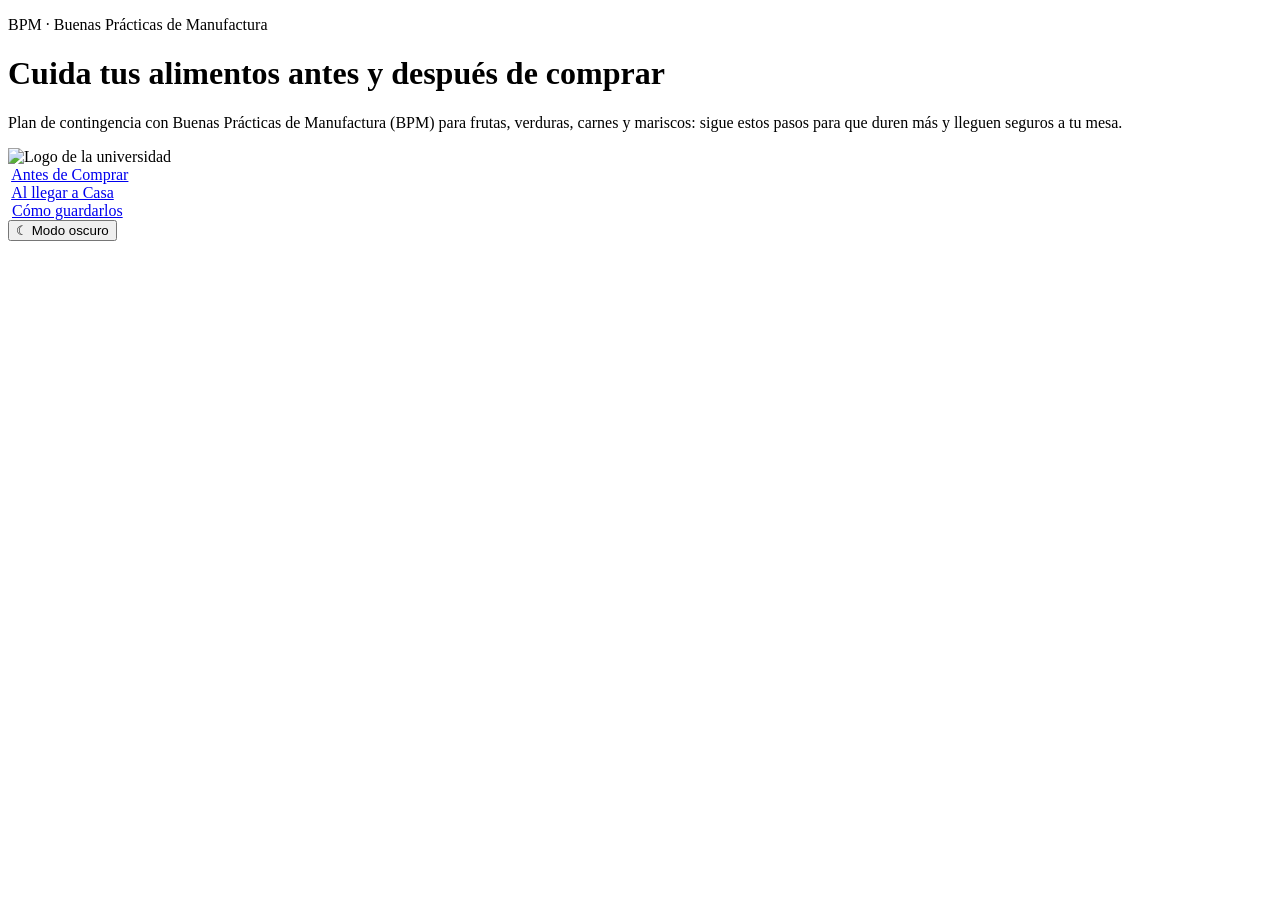
==== index.html @ 7320d2cd "Add files via upload" ====
<!DOCTYPE html>
<html lang="es">
<head>
<meta charset="utf-8">
<meta name="viewport" content="width=device-width, initial-scale=1">
<link rel="preconnect" href="https://fonts.googleapis.com">
<link rel="preconnect" href="https://fonts.gstatic.com" crossorigin>
<link href="https://fonts.googleapis.com/css2?family=Fraunces:opsz,wght@9..144,700;9..144,800&family=Inter:wght@400;600;700&display=swap" rel="stylesheet">
<link rel="stylesheet" href="css/estilos.css">
<script>try{if(localStorage.getItem("bpm-tema")==="oscuro")document.documentElement.setAttribute("data-tema","oscuro")}catch(e){}</script>
<title>Cuida tus alimentos antes y después de comprar</title>
</head>
<body>
<main class="pagina">
  <header class="encabezado">
    <div>
      <p class="etiqueta">BPM · Buenas Prácticas de Manufactura</p>
      <h1>Cuida tus alimentos antes y después de comprar</h1>
      <p class="intro">Plan de contingencia con Buenas Prácticas de Manufactura (BPM) para frutas, verduras, carnes y mariscos: sigue estos pasos para que duren más y lleguen seguros a tu mesa.</p>
    </div>
    <img class="logo" src="universidad_logo_png.png" alt="Logo de la universidad">
  </header>

  <nav class="portadas" aria-label="Secciones">
    <div class="portada">
      <a class="foto" href="antes-de-comprar.html" tabindex="-1" aria-hidden="true"><img src="portada_1_png.png" alt=""></a>
      <a class="boton" href="antes-de-comprar.html">Antes de Comprar</a>
    </div>
    <div class="portada">
      <a class="foto" href="al-llegar-a-casa.html" tabindex="-1" aria-hidden="true"><img src="portada_2_png.png" alt=""></a>
      <a class="boton" href="al-llegar-a-casa.html">Al llegar a Casa</a>
    </div>
    <div class="portada">
      <a class="foto" href="como-guardarlos.html" tabindex="-1" aria-hidden="true"><img src="portada_3_png.png" alt=""></a>
      <a class="boton" href="como-guardarlos.html">Cómo guardarlos</a>
    </div>
  </nav>
</main>
<button class="modo" id="modo" type="button">☾ Modo oscuro</button>
<script src="js/tema.js"></script>
</body>
</html>
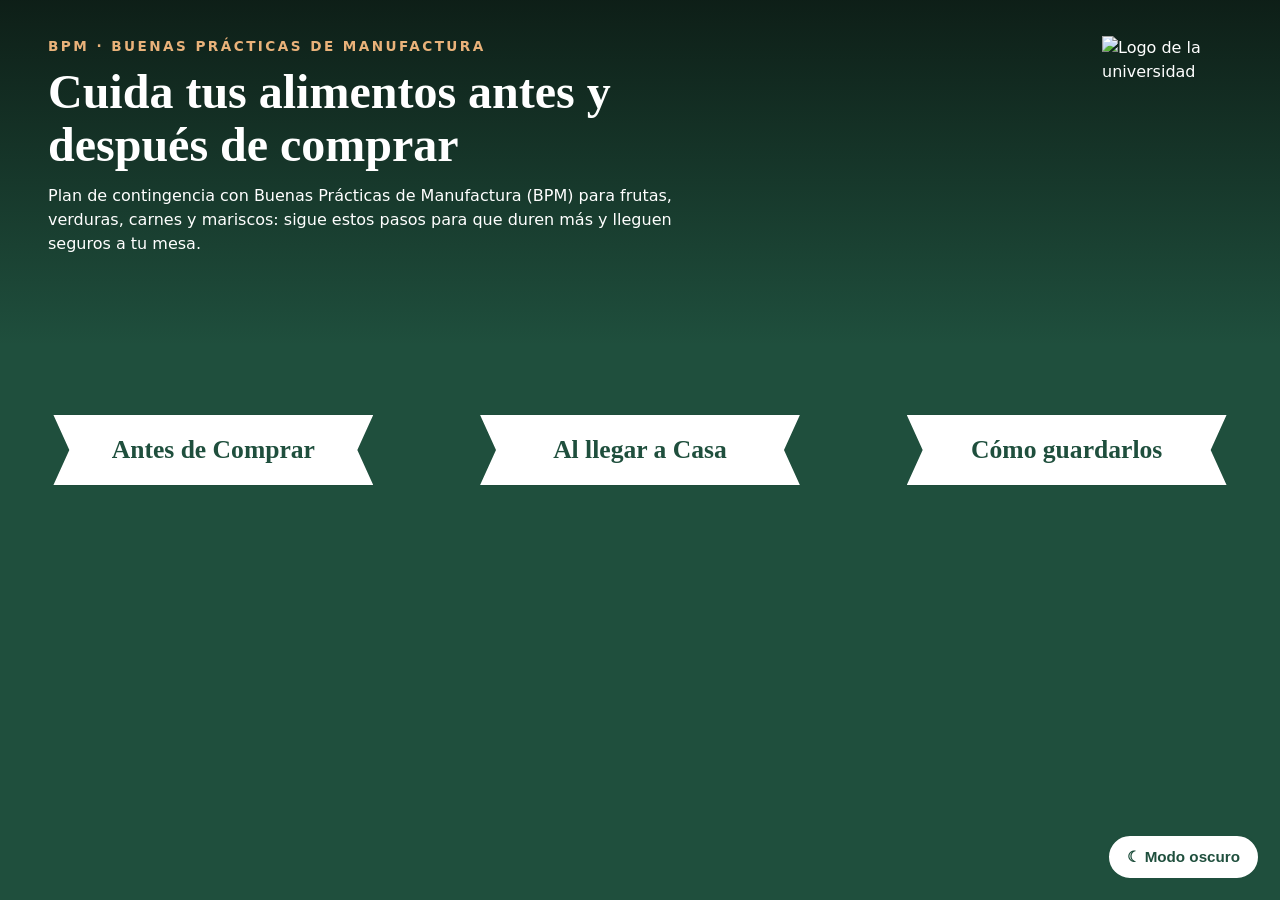
==== commit 45e62697: "Update index.html" ====
--- a/index.html
+++ b/index.html
@@ -6,37 +6,134 @@
 <link rel="preconnect" href="https://fonts.googleapis.com">
 <link rel="preconnect" href="https://fonts.gstatic.com" crossorigin>
 <link href="https://fonts.googleapis.com/css2?family=Fraunces:opsz,wght@9..144,700;9..144,800&family=Inter:wght@400;600;700&display=swap" rel="stylesheet">
-<link rel="stylesheet" href="css/estilos.css">
+<style>
+:root{
+  --fondo:#f5f0e6; --tarjeta:#ffffff; --texto:#1c1c1a; --verde:#1f4f3d;
+  --acento:#b8461a; --acento-texto:#ffffff; --bloque:#1f4f3d; --bloque-texto:#ffffff;
+  --bloque-acento:#e9b27a; --borde:#1f4f3d; --linea:rgba(255,255,255,.2);
+}
+:root[data-tema="oscuro"]{
+  --fondo:#121815; --tarjeta:#1c2621; --texto:#ece8df; --verde:#8fd1b0;
+  --acento:#e0703f; --acento-texto:#121815; --bloque:#0b2a1e; --bloque-texto:#f1ede4;
+  --bloque-acento:#e9b27a; --borde:#8fd1b0; --linea:rgba(255,255,255,.18);
+}
+*{box-sizing:border-box;margin:0}
+html{color-scheme:light}
+:root[data-tema="oscuro"]{color-scheme:dark}
+body{background:var(--fondo);color:var(--texto);font-family:"Inter",system-ui,sans-serif;line-height:1.5;transition:background .25s,color .25s}
+h1,h2,h3{font-family:"Fraunces",Georgia,serif;color:var(--verde);line-height:1.1}
+.pagina{max-width:1100px;margin:0 auto;padding:clamp(20px,4vw,48px) clamp(16px,4vw,48px) 110px}
+
+/* Encabezado */
+.encabezado{display:flex;justify-content:space-between;align-items:flex-start;gap:24px;margin-bottom:36px}
+.etiqueta{color:var(--acento);font-weight:700;font-size:.85rem;letter-spacing:.18em;text-transform:uppercase;margin-bottom:10px}
+.encabezado h1{font-size:clamp(2rem,5vw,3.6rem);font-weight:800;max-width:14em}
+.intro{margin-top:16px;max-width:42em;font-size:1.1rem}
+.logo{width:clamp(80px,14vw,150px);height:auto;flex-shrink:0}
+
+/* Portada */
+.portadas{display:grid;grid-template-columns:repeat(3,1fr);gap:24px}
+.portada{display:flex;flex-direction:column;gap:14px}
+.portada .foto{display:block;aspect-ratio:4/5;border-radius:20px;overflow:hidden;background:var(--tarjeta);border:2px solid var(--borde)}
+.portada img{width:100%;height:100%;object-fit:cover;display:block}
+.boton{display:block;text-align:center;text-decoration:none;font-weight:700;font-size:1.1rem;padding:14px 18px;border-radius:14px;background:var(--acento);color:var(--acento-texto);transition:filter .2s}
+.boton:hover{filter:brightness(1.1)}
+a:focus-visible,button:focus-visible{outline:3px solid var(--bloque-acento);outline-offset:3px}
+
+/* Subpáginas */
+.volver{display:inline-block;margin-bottom:24px;color:var(--verde);font-weight:600;text-decoration:none}
+.volver:hover{text-decoration:underline}
+.tarjeta{background:var(--tarjeta);border-radius:22px;padding:clamp(22px,4vw,40px);max-width:640px}
+.tarjeta h2{font-size:clamp(1.8rem,4vw,2.4rem);margin-bottom:24px}
+.pasos{list-style:none;padding:0;display:grid;gap:20px}
+.pasos li{display:flex;gap:16px;align-items:center;font-size:1.15rem}
+.num{flex:0 0 auto;width:38px;height:38px;border-radius:50%;background:var(--acento);color:var(--acento-texto);display:grid;place-items:center;font-weight:700}
+
+.desinfeccion{background:var(--bloque);color:var(--bloque-texto);border-radius:22px;padding:clamp(22px,4vw,40px);margin-top:28px}
+.desinfeccion .etiqueta{color:var(--bloque-acento)}
+.desinfeccion h2{color:var(--bloque-texto);font-size:clamp(1.8rem,4.5vw,2.8rem);margin-bottom:24px}
+.fases{list-style:none;padding:0;display:grid;grid-template-columns:repeat(4,1fr);gap:20px}
+.fases .n{display:block;font-family:"Fraunces",Georgia,serif;font-size:2rem;color:var(--bloque-acento);margin-bottom:6px}
+.aviso{margin-top:24px;padding-top:18px;border-top:1px solid var(--linea)}
+
+.guardado{display:grid;grid-template-columns:repeat(3,1fr);gap:20px}
+.caja{border:2px solid var(--borde);border-radius:20px;padding:24px}
+.caja h3{font-size:1.6rem;margin-bottom:10px}
+
+/* Modo oscuro */
+.modo{position:fixed;right:20px;bottom:20px;z-index:10;border:2px solid var(--borde);background:var(--tarjeta);color:var(--verde);font:600 .95rem "Inter",sans-serif;padding:12px 18px;border-radius:999px;cursor:pointer}
+.modo:hover{filter:brightness(1.08)}
+
+@media (max-width:820px){
+  .portadas,.guardado{grid-template-columns:1fr}
+  .fases{grid-template-columns:repeat(2,1fr)}
+  .portada .foto{aspect-ratio:16/10}
+}
+@media (prefers-reduced-motion:reduce){*{transition:none!important}}
+
+/* ===== Portada a pantalla completa ===== */
+body.inicio{background:#1a1a18}
+.hero{position:relative;min-height:100vh;display:grid;grid-template-columns:repeat(3,1fr)}
+.panel{position:relative;display:grid;place-items:center;text-decoration:none;background-color:var(--bloque);background-size:cover;background-position:center;min-height:100vh}
+.panel::after{content:"";position:absolute;inset:0;background:rgba(0,0,0,0);transition:background .25s}
+.panel:hover::after{background:rgba(0,0,0,.12)}
+.panel:focus-visible{outline:4px solid var(--bloque-acento);outline-offset:-8px}
+.cinta{position:relative;z-index:1;width:min(78%,320px);text-align:center;padding:16px 34px;font-family:"Fraunces",Georgia,serif;font-weight:800;font-size:clamp(1.15rem,2vw,1.6rem);color:var(--verde);background:var(--tarjeta);clip-path:polygon(0 0,100% 0,calc(100% - 16px) 50%,100% 100%,0 100%,16px 50%);filter:drop-shadow(0 4px 10px rgba(0,0,0,.3))}
+.cabecera{position:absolute;top:0;left:0;right:0;z-index:2;display:flex;justify-content:space-between;align-items:flex-start;gap:24px;padding:clamp(18px,3vw,36px) clamp(16px,4vw,48px) 90px;background:linear-gradient(to bottom,rgba(10,20,15,.82),rgba(10,20,15,0));color:#fff;pointer-events:none}
+.cabecera .etiqueta{color:var(--bloque-acento)}
+.cabecera h1{color:#fff;font-size:clamp(1.7rem,4vw,3rem);font-weight:800;max-width:15em}
+.cabecera .intro{font-size:1rem;max-width:40em;margin-top:12px}
+.logos{display:flex;gap:18px;align-items:center;flex-shrink:0}
+.logos .logo{width:clamp(70px,11vw,130px)}
+@media (max-width:820px){
+  .hero{grid-template-columns:1fr}
+  .panel{min-height:34vh}
+  .cabecera{position:static;background:#10201a;padding-bottom:24px;flex-direction:column}
+}
+</style>
 <script>try{if(localStorage.getItem("bpm-tema")==="oscuro")document.documentElement.setAttribute("data-tema","oscuro")}catch(e){}</script>
 <title>Cuida tus alimentos antes y después de comprar</title>
 </head>
-<body>
-<main class="pagina">
-  <header class="encabezado">
+<body class="inicio">
+<main class="hero">
+  <header class="cabecera">
     <div>
       <p class="etiqueta">BPM · Buenas Prácticas de Manufactura</p>
       <h1>Cuida tus alimentos antes y después de comprar</h1>
       <p class="intro">Plan de contingencia con Buenas Prácticas de Manufactura (BPM) para frutas, verduras, carnes y mariscos: sigue estos pasos para que duren más y lleguen seguros a tu mesa.</p>
     </div>
-    <img class="logo" src="universidad_logo_png.png" alt="Logo de la universidad">
+    <div class="logos">
+      <img class="logo" src="universidad_logo_png.png" alt="Logo de la universidad">
+      <img class="logo" src="municipalidad_logo_png.png" alt="Logo de la municipalidad" onerror="this.remove()">
+    </div>
   </header>
 
-  <nav class="portadas" aria-label="Secciones">
-    <div class="portada">
-      <a class="foto" href="antes-de-comprar.html" tabindex="-1" aria-hidden="true"><img src="portada_1_png.png" alt=""></a>
-      <a class="boton" href="antes-de-comprar.html">Antes de Comprar</a>
-    </div>
-    <div class="portada">
-      <a class="foto" href="al-llegar-a-casa.html" tabindex="-1" aria-hidden="true"><img src="portada_2_png.png" alt=""></a>
-      <a class="boton" href="al-llegar-a-casa.html">Al llegar a Casa</a>
-    </div>
-    <div class="portada">
-      <a class="foto" href="como-guardarlos.html" tabindex="-1" aria-hidden="true"><img src="portada_3_png.png" alt=""></a>
-      <a class="boton" href="como-guardarlos.html">Cómo guardarlos</a>
-    </div>
-  </nav>
+  <a class="panel" href="antes-de-comprar.html" style="background-image:url('portada_1_png.png')"><span class="cinta">Antes de Comprar</span></a>
+  <a class="panel" href="al-llegar-a-casa.html" style="background-image:url('portada_2_png.png')"><span class="cinta">Al llegar a Casa</span></a>
+  <a class="panel" href="como-guardarlos.html" style="background-image:url('portada_3_png.png')"><span class="cinta">Cómo guardarlos</span></a>
 </main>
 <button class="modo" id="modo" type="button">☾ Modo oscuro</button>
-<script src="js/tema.js"></script>
+<script>
+(function () {
+  var raiz = document.documentElement;
+  var boton = document.getElementById("modo");
+  function aplicar(t) {
+    if (t === "oscuro") { raiz.setAttribute("data-tema", "oscuro"); }
+    else { raiz.removeAttribute("data-tema"); }
+    if (boton) {
+      boton.textContent = t === "oscuro" ? "☀ Modo claro" : "☾ Modo oscuro";
+      boton.setAttribute("aria-pressed", t === "oscuro");
+    }
+  }
+  var guardado = null;
+  try { guardado = localStorage.getItem("bpm-tema"); } catch (e) {}
+  aplicar(guardado === "oscuro" ? "oscuro" : "claro");
+  if (boton) boton.addEventListener("click", function () {
+    var nuevo = raiz.getAttribute("data-tema") === "oscuro" ? "claro" : "oscuro";
+    aplicar(nuevo);
+    try { localStorage.setItem("bpm-tema", nuevo); } catch (e) {}
+  });
+})();
+</script>
 </body>
 </html>
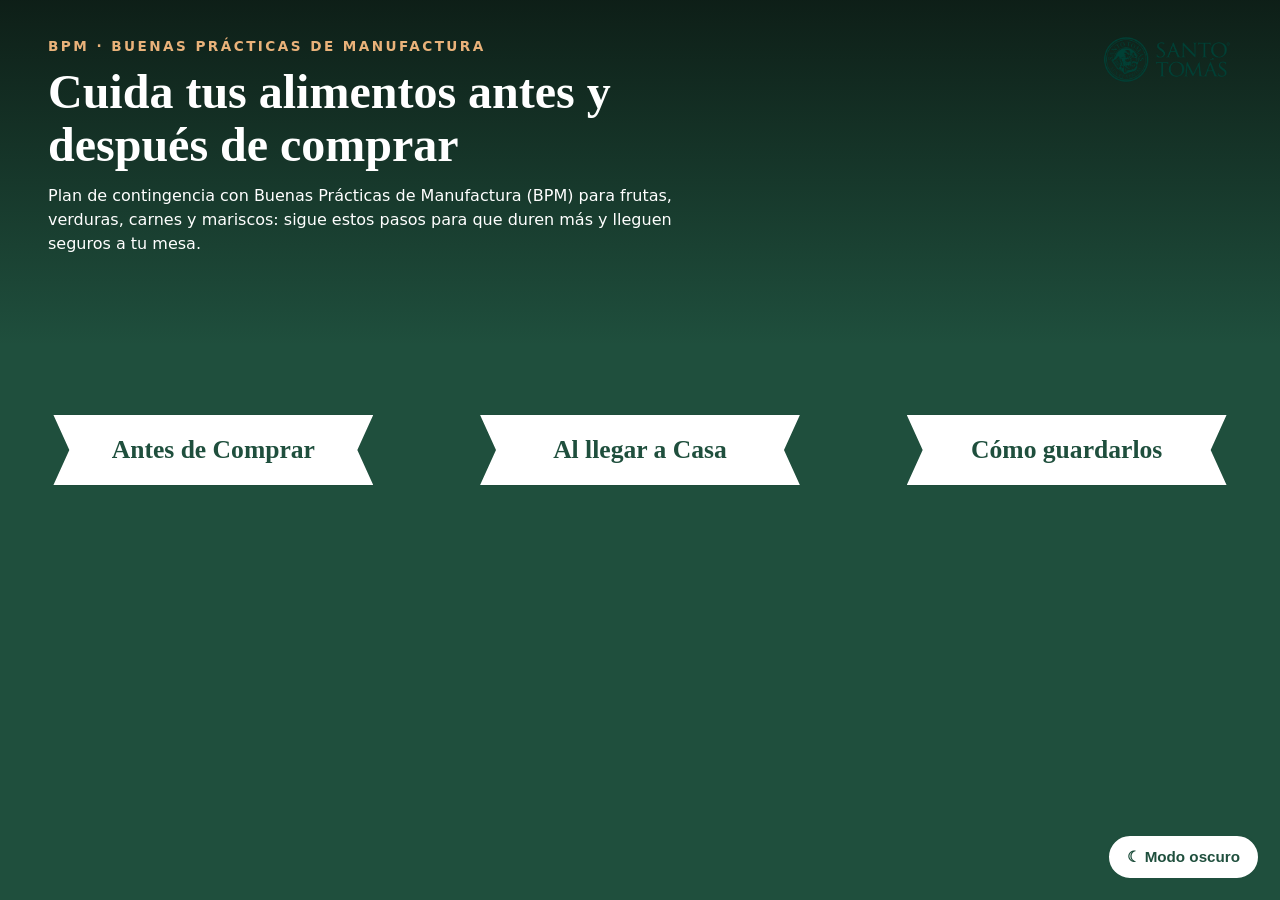
==== commit e6d99251: "Update index.html" ====
--- a/index.html
+++ b/index.html
@@ -103,14 +103,14 @@
       <p class="intro">Plan de contingencia con Buenas Prácticas de Manufactura (BPM) para frutas, verduras, carnes y mariscos: sigue estos pasos para que duren más y lleguen seguros a tu mesa.</p>
     </div>
     <div class="logos">
-      <img class="logo" src="universidad_logo_png.png" alt="Logo de la universidad">
-      <img class="logo" src="municipalidad_logo_png.png" alt="Logo de la municipalidad" onerror="this.remove()">
+      <img class="logo" src="Imagenes/universidad_logo_png.png" alt="Logo de la universidad">
+      <img class="logo" src="Imagenes/municipalidad_logo_png.png" alt="Logo de la municipalidad" onerror="this.remove()">
     </div>
   </header>
 
-  <a class="panel" href="antes-de-comprar.html" style="background-image:url('portada_1_png.png')"><span class="cinta">Antes de Comprar</span></a>
-  <a class="panel" href="al-llegar-a-casa.html" style="background-image:url('portada_2_png.png')"><span class="cinta">Al llegar a Casa</span></a>
-  <a class="panel" href="como-guardarlos.html" style="background-image:url('portada_3_png.png')"><span class="cinta">Cómo guardarlos</span></a>
+  <a class="panel" href="antes-de-comprar.html" style="background-image:url('Imagenes/portada_1_png.png')"><span class="cinta">Antes de Comprar</span></a>
+  <a class="panel" href="al-llegar-a-casa.html" style="background-image:url('Imagenes/portada_2_png.png')"><span class="cinta">Al llegar a Casa</span></a>
+  <a class="panel" href="como-guardarlos.html" style="background-image:url('Imagenes/portada_3_png.png')"><span class="cinta">Cómo guardarlos</span></a>
 </main>
 <button class="modo" id="modo" type="button">☾ Modo oscuro</button>
 <script>
@@ -137,3 +137,4 @@
 </script>
 </body>
 </html>
+
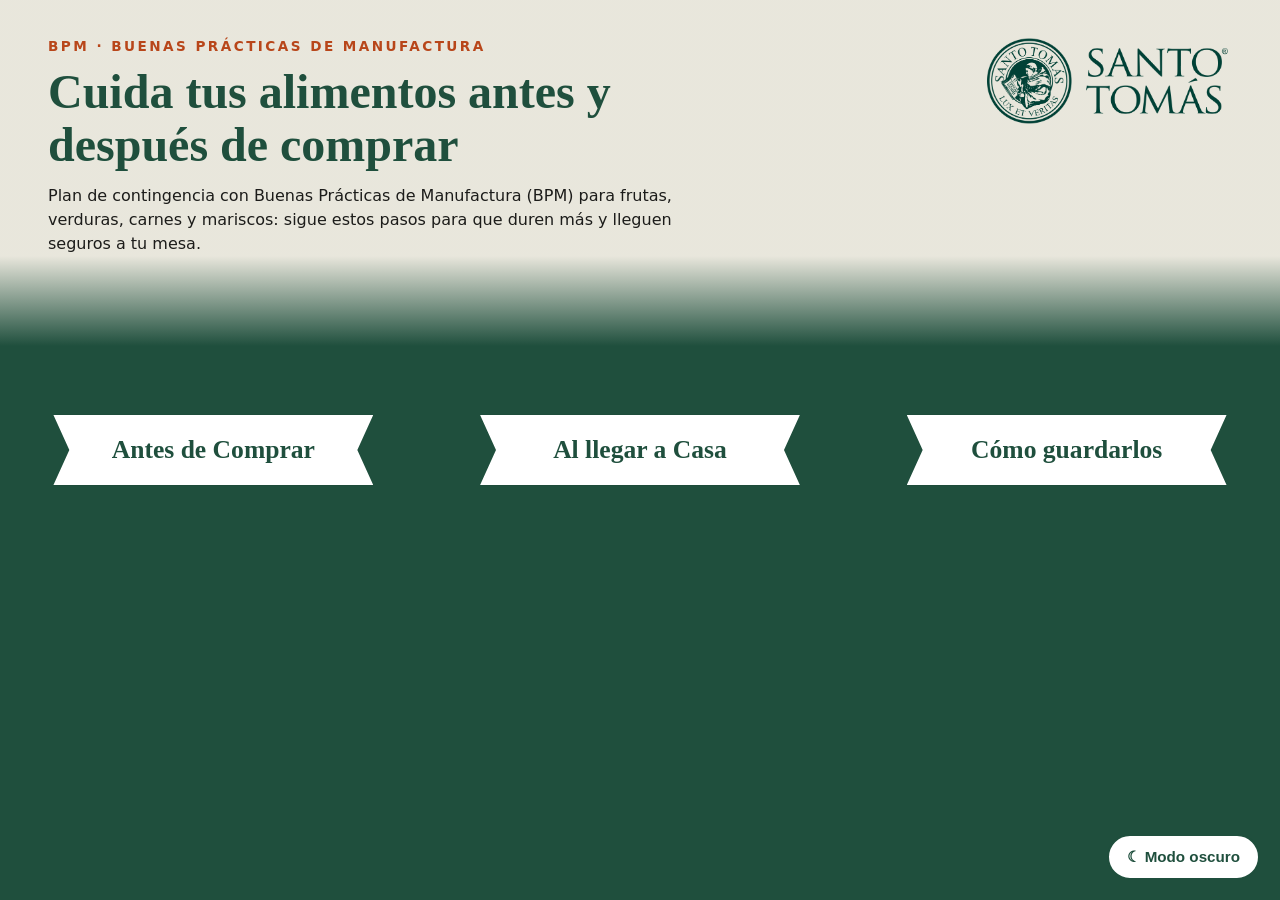
==== commit 4258d314: "Update index.html" ====
--- a/index.html
+++ b/index.html
@@ -11,11 +11,13 @@
   --fondo:#f5f0e6; --tarjeta:#ffffff; --texto:#1c1c1a; --verde:#1f4f3d;
   --acento:#b8461a; --acento-texto:#ffffff; --bloque:#1f4f3d; --bloque-texto:#ffffff;
   --bloque-acento:#e9b27a; --borde:#1f4f3d; --linea:rgba(255,255,255,.2);
+  --velo:rgba(245,240,230,.86); --velo-cab:rgba(245,240,230,.94); --sombra:rgba(20,40,30,.18);
 }
 :root[data-tema="oscuro"]{
   --fondo:#121815; --tarjeta:#1c2621; --texto:#ece8df; --verde:#8fd1b0;
   --acento:#e0703f; --acento-texto:#121815; --bloque:#0b2a1e; --bloque-texto:#f1ede4;
   --bloque-acento:#e9b27a; --borde:#8fd1b0; --linea:rgba(255,255,255,.18);
+  --velo:rgba(14,20,17,.84); --velo-cab:rgba(10,16,13,.92); --sombra:rgba(0,0,0,.45);
 }
 *{box-sizing:border-box;margin:0}
 html{color-scheme:light}
@@ -29,7 +31,7 @@
 .etiqueta{color:var(--acento);font-weight:700;font-size:.85rem;letter-spacing:.18em;text-transform:uppercase;margin-bottom:10px}
 .encabezado h1{font-size:clamp(2rem,5vw,3.6rem);font-weight:800;max-width:14em}
 .intro{margin-top:16px;max-width:42em;font-size:1.1rem}
-.logo{width:clamp(80px,14vw,150px);height:auto;flex-shrink:0}
+.logo{height:var(--alto-logo,4.5rem);width:auto;max-width:100%;flex-shrink:0}
 
 /* Portada */
 .portadas{display:grid;grid-template-columns:repeat(3,1fr);gap:24px}
@@ -72,24 +74,24 @@
 @media (prefers-reduced-motion:reduce){*{transition:none!important}}
 
 /* ===== Portada a pantalla completa ===== */
-body.inicio{background:#1a1a18}
+body.inicio{background:var(--fondo)}
 .hero{position:relative;min-height:100vh;display:grid;grid-template-columns:repeat(3,1fr)}
 .panel{position:relative;display:grid;place-items:center;text-decoration:none;background-color:var(--bloque);background-size:cover;background-position:center;min-height:100vh}
 .panel::after{content:"";position:absolute;inset:0;background:rgba(0,0,0,0);transition:background .25s}
 .panel:hover::after{background:rgba(0,0,0,.12)}
 .panel:focus-visible{outline:4px solid var(--bloque-acento);outline-offset:-8px}
 .cinta{position:relative;z-index:1;width:min(78%,320px);text-align:center;padding:16px 34px;font-family:"Fraunces",Georgia,serif;font-weight:800;font-size:clamp(1.15rem,2vw,1.6rem);color:var(--verde);background:var(--tarjeta);clip-path:polygon(0 0,100% 0,calc(100% - 16px) 50%,100% 100%,0 100%,16px 50%);filter:drop-shadow(0 4px 10px rgba(0,0,0,.3))}
-.cabecera{position:absolute;top:0;left:0;right:0;z-index:2;display:flex;justify-content:space-between;align-items:flex-start;gap:24px;padding:clamp(18px,3vw,36px) clamp(16px,4vw,48px) 90px;background:linear-gradient(to bottom,rgba(10,20,15,.82),rgba(10,20,15,0));color:#fff;pointer-events:none}
-.cabecera .etiqueta{color:var(--bloque-acento)}
-.cabecera h1{color:#fff;font-size:clamp(1.7rem,4vw,3rem);font-weight:800;max-width:15em}
+.cabecera{--alto-logo:clamp(3.2rem,7.4vw,5.6rem);position:absolute;top:0;left:0;right:0;z-index:2;display:flex;justify-content:space-between;align-items:flex-start;gap:24px;padding:clamp(18px,3vw,36px) clamp(16px,4vw,48px) 90px;background:linear-gradient(to bottom,var(--velo-cab) calc(100% - 90px),transparent 100%);color:var(--texto);pointer-events:none}
+.cabecera .etiqueta{color:var(--acento)}
+.cabecera h1{color:var(--verde);font-size:clamp(1.7rem,4vw,3rem);font-weight:800;max-width:15em}
 .cabecera .intro{font-size:1rem;max-width:40em;margin-top:12px}
 .logos{display:flex;gap:18px;align-items:center;flex-shrink:0}
-.logos .logo{width:clamp(70px,11vw,130px)}
 @media (max-width:820px){
   .hero{grid-template-columns:1fr}
   .panel{min-height:34vh}
-  .cabecera{position:static;background:#10201a;padding-bottom:24px;flex-direction:column}
+  .cabecera{position:static;background:var(--fondo);padding-bottom:24px;flex-direction:column}
 }
+:root[data-tema="oscuro"] .logos{background:#f5f0e6;padding:8px 16px;border-radius:14px}
 </style>
 <script>try{if(localStorage.getItem("bpm-tema")==="oscuro")document.documentElement.setAttribute("data-tema","oscuro")}catch(e){}</script>
 <title>Cuida tus alimentos antes y después de comprar</title>
